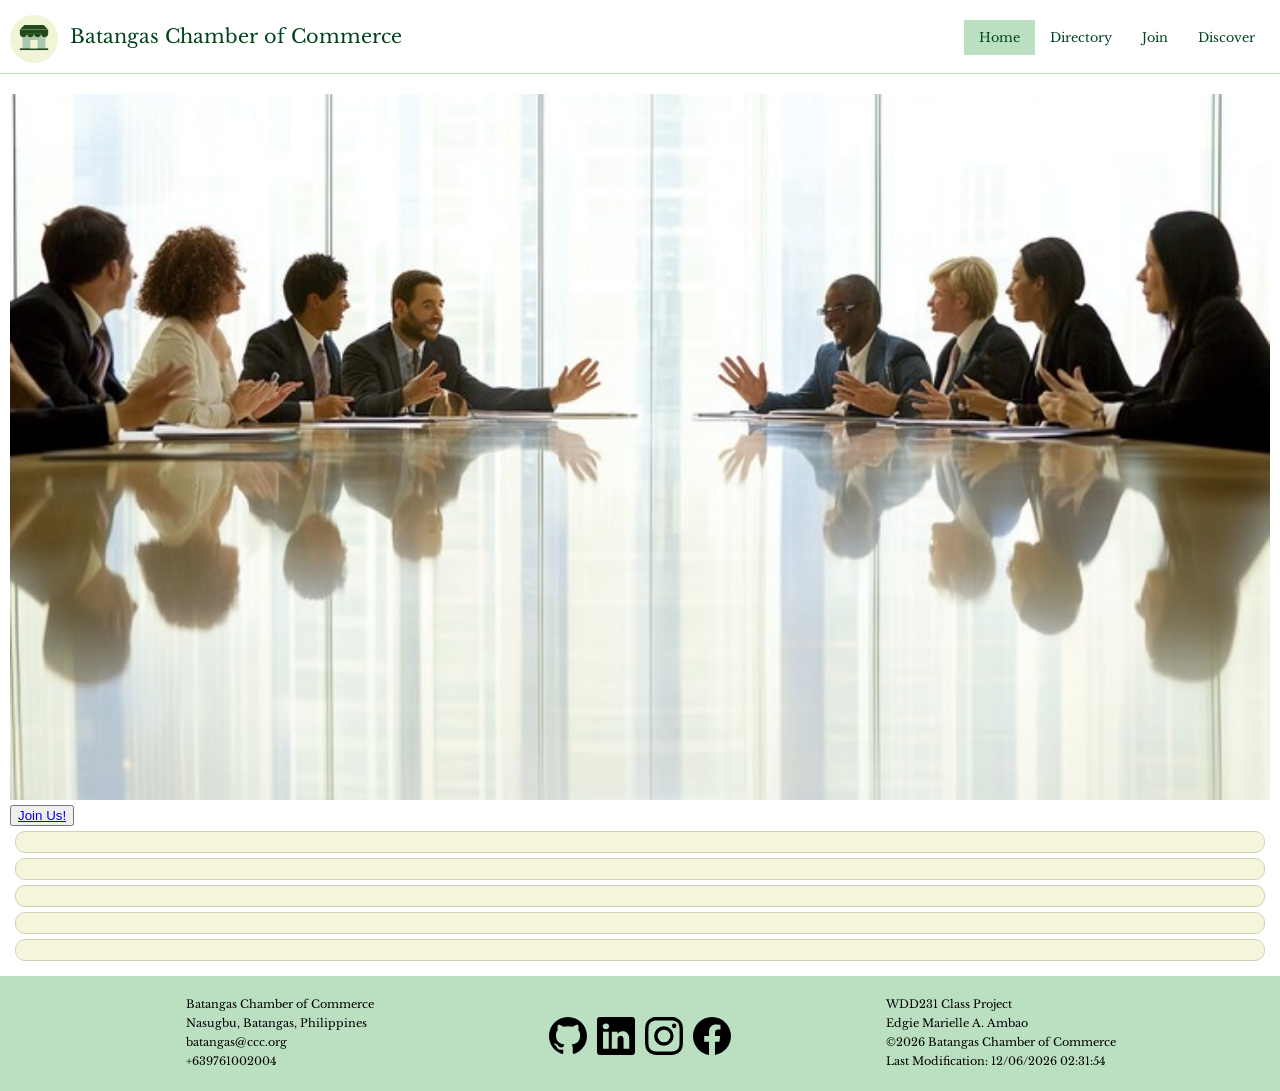
==== chamber/index.html @ 42e89f63 "image" ====
<!DOCTYPE html>
<html lang="en">

<head>
    <meta charset="UTF-8">
    <meta name="viewport" content="width=device-width, initial-scale=1.0">
    <title>WDD 231 - Home Page</title>
    <meta name="description"
        content="WDD 231 - Web Frontend Development | This Home Page will provide visitors with key information and invitations to engage with the chamber of commerce.">
    <meta name="author" content="Edgie Marielle Ambao">
    <meta property="og:title" content="WDD 231 - Chamber of Commerce Home Page">
    <meta property="og:description"
        content="WDD 231 - Web Frontend Development | This Home Page will provide visitors with key information and invitations to engage with the chamber of commerce.">
    <meta property="og:image" content="https://edgiemarielle.github.io/wdd231/chamber/images/commerce.svg">
    <meta property="og:url" content="https://edgiemarielle.github.io/wdd231/">

    <link rel="stylesheet" href="styles/normalize.css">
    <link rel="stylesheet" href="styles/small.css">
    <link rel="stylesheet" href="styles/larger.css">
    <link rel="preconnect" href="https://fonts.googleapis.com">
    <link rel="preconnect" href="https://fonts.gstatic.com" crossorigin>
    <link href="https://fonts.googleapis.com/css2?family=Libre+Baskerville:ital,wght@0,400..700;1,400..700&display=swap"
        rel="stylesheet">
    <link rel="icon" href="favicon.ico">

    <script src="scripts/date.js" defer></script>
    <script src="scripts/navigation.js" defer></script>
    <script src="scripts/directory.js" defer></script>
</head>

<body>
    <header>
        <img src="images/commerce.svg" alt="Site Logo" width="48" height="48">
        <span>Batangas Chamber of Commerce</span>
        <button id="ham-btn" class="hamburger" aria-label="navigation"></button>
    </header>
    <nav id="nav-bar" class="navigation">
        <ul>
            <li class="active"><a href="index.html" aria-current="page">Home</a></li>
            <li><a href="directory.html">Directory</a></li>
            <li><a href="#">Join</a></li>
            <li><a href="#">Discover</a></li>
        </ul>
    </nav>
    <main>
       <img src="images/business-meeting.jpg" alt="Business Meeting">
       <button><a href="#">Join Us!</a></button>
       <section class="current-event">

       </section>
       <section class="weather-section">

       </section>
       <section class="spotlight-1">

       </section>
       <section class="spotlight-2">
        
       </section>
       <section class="spotlight-3">

       </section>
    </main>
    <footer>
        <div class="left">
            <p>Batangas Chamber of Commerce</p>
            <p>Nasugbu, Batangas, Philippines</p>
            <p>batangas@ccc.org</p>
            <p>+639761002004</p>
        </div>
        <div class="icons">
            <a href="https://github.com/edgiemarielle/wdd231" target="_blank"><img src="images/github.svg"
                    alt="Github Profile" width="48" height="48"></a>
            <a href="https://www.linkedin.com/in/edgie-marielle-ambao-47a4b13b5/details/education/" target="_blank"><img
                    src="images/linkedin.svg" alt="LinkedIn Profile" width="48" height="48"></a>
            <a href="https://www.instagram.com/edgiemarielle/" target="_blank"><img src="images/instagram.svg"
                    alt="Instagram Profile" width="48" height="48"></a>
            <a href="https://www.facebook.com/edgiemarielle/" target="_blank"><img src="images/facebook.svg"
                    alt="Github Profile" width="48" height="48"></a>
        </div>
        <div class="right">
            <p>WDD231 Class Project</p>
            <p>Edgie Marielle A. Ambao</p>
            <p>©<span id="currentyear"></span> Batangas Chamber of Commerce</p>
            <p id="lastModified"></p>
        </div>
    </footer>
</body>

</html>
---- chamber/styles/small.css ----
body {
    font-family: "Libre Baskerville", sans-serif;
}

header {
    display: grid;
    grid-template-columns: 24px auto 44px;
    padding: 5px 0 5px 10px;
    align-items: end;
    column-gap: 6px;
    border-bottom: solid 1px #bbe0c1;
}

header img {
    display: block;
    width: 40px;
    height: auto;
}

header span {
    font-size: .9rem;
    color: #00441B;
    padding-left: 15px;
    padding-bottom: 10px;
    font-weight: 400;
}

.hamburger {
    background: none;
    border: none;
    color: green;
    cursor: pointer;
    
}

.hamburger::before {
    content: "\2630";
    font-size: 2rem;
}

.hamburger.show::before {
    content: "\00D7";
}

.navigation {
    display: none;
}

.navigation.show {
    display: block;
}

.navigation ul {
    list-style-type: none;
    margin: 0;
    padding: 0;
}

.navigation a {
    display: block;
    padding: .5rem 10px;
    color: #00441B;
    text-decoration: none;
    border-bottom: solid 1px #ddd;
    font-size: .8rem;
}

.navigation li.active {
    background-color: #bbe0c1;
}

.navigation a:hover {
    background-color: #e2dfda;
}

#member-list.grid {
    display: grid;
}

#member-list.list {
    display: block;
}

#member-list.list section {
    display: grid;
    gap: 1rem;
    padding: 10px;
    border: none;
    border-radius: 0;
}

#member-list.list section h2 {
    grid-column: auto;
    font-size: .7rem;
    text-align: left;
    border: none;
    padding: 0;
}

#member-list.list section img {
    display: none;
}

#member-list.list section .company-info {
    display: contents;
}

main {
    padding: 10px;
}

h1 {
    font-size: 1.6rem;
    color: #00441B;
    padding-left: 10px;
}

.buttons {
    display: flex;
    justify-content: center;
    gap: 10px;
    margin-top: 15px;
    margin-bottom: 15px;
}

#grid, #list {
    padding: 5px;
    width: 60px;
}

section {
    display: grid;
    grid-template-columns: 120px 1fr;
    column-gap: 10px;
    align-items: center;
    border: 1px solid #cfd2b9;
    background-color: beige;
    padding: 10px;
    margin: 5px;
    border-radius: 10px;
    min-width: 0;
}

section h2 {
    grid-column: 1 / -1;
}

section img {
    width: 120px;
    height: 120px;
    object-fit: cover;
}

section .company-info {
    margin: 0;
    line-height: 1.7;
    font-size: .5rem;
    white-space: pre-line;
}

h2 {
    margin: 0;
    font-size: 1.2rem;
    text-align: center;
    border-bottom: 1px solid #cfd2b9;
    padding-bottom: 10px;
    color: #00441B;
}

img {
    padding-top: 10px;
}

footer {
    background-color: #bbe0c1;
    padding: 10px;
}

footer p {
    font-size: .7rem;
    padding-bottom: 2px;
}

.icons {
    display: flex;
    gap: 10px;
    justify-content: center;
    padding: 10px;
}
---- chamber/styles/larger.css ----
@media only screen and (min-width: 32rem) {
header,
    .navigation,
    main,
    footer {
        width: 100%;
        margin: 0 auto;
    }

    header {
        position: relative;
        padding-bottom: 10px;
    }

    header img {
        width: 48px;
        height: auto;
    }

    header span {
        font-size: 1.2rem;
        padding-left: 30px;
        padding-bottom: 15px;
        font-weight: 400;
    }

    .hamburger {
        display: none;
    }

    .navigation {
        display: block;
        position: absolute;
        top: 10px;
        right: 10px;
        padding-top: 10px;
    }

    .navigation ul {
        display: flex;
        flex-wrap: wrap;
        justify-content: flex-end;
        align-items: center;
    }

    .navigation a {
        padding: 10px 15px 10px 15px;
        border-bottom: none;
    }

    #member-list.grid {
        display: grid;
        grid-template-columns: repeat(auto-fit, minmax(320px, 1fr));
        gap: 5px;
    }

    #member-list.list {
        display: block;
    }

    #member-list.list section {
        grid-template-columns: 1fr 1fr;
        gap: .4rem;
    }

    #member-list.list section h2 {
        text-align: center;
        font-size: .9rem;
    }

    #member-list.list .company-info span{
        display: flex;
    }

    section {
        column-gap: 20px;
    }

    section img {
        width: 130px;
        height: 130px;
        object-fit: cover;
    }

    section .company-info {
        font-size: .7rem;
        padding: 2px;
    }

    h1 {
        padding-left: 20px;
        font-size: 1.8rem;
    }

    h2 {
        font-size: 1.5rem;
    }

    footer {
        display: grid;
        grid-template-columns: 1fr auto 1fr;
        place-items: center;
        line-height: 1.5;
        padding: 20px;
    }
}
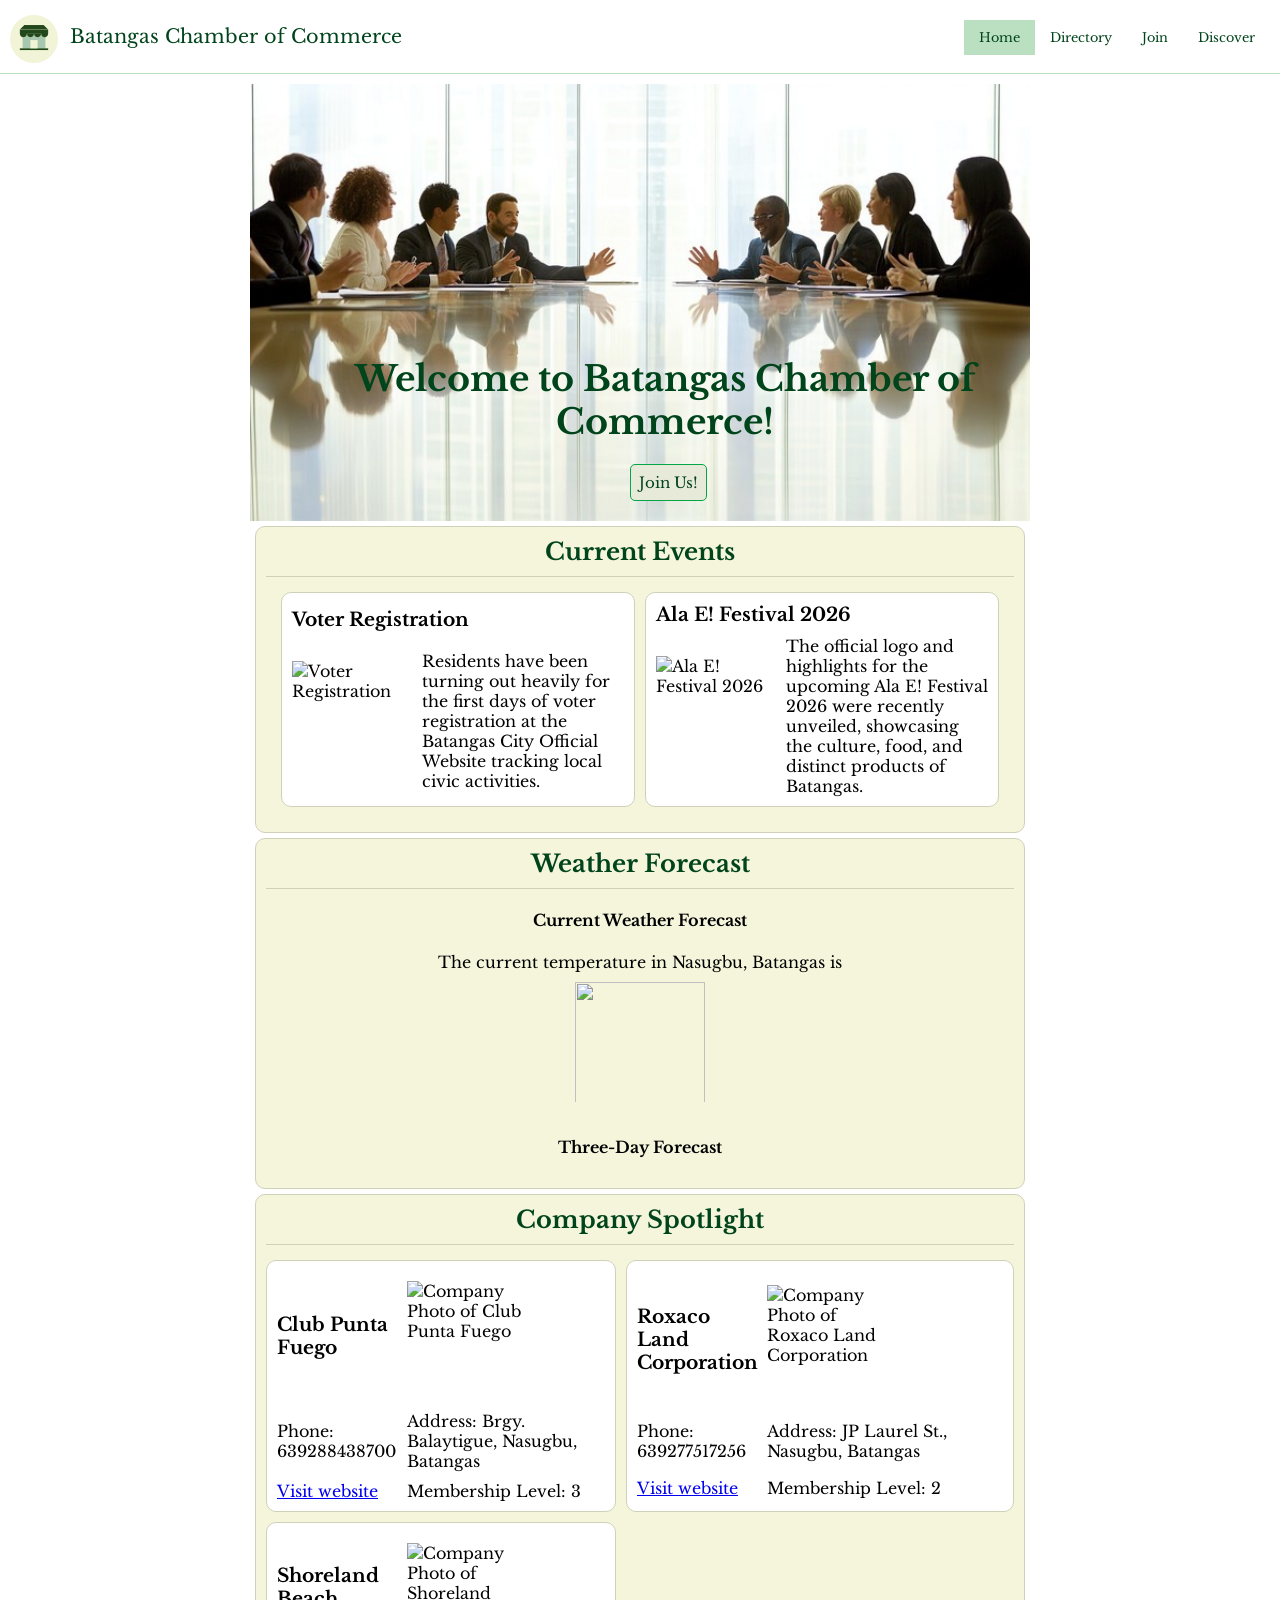
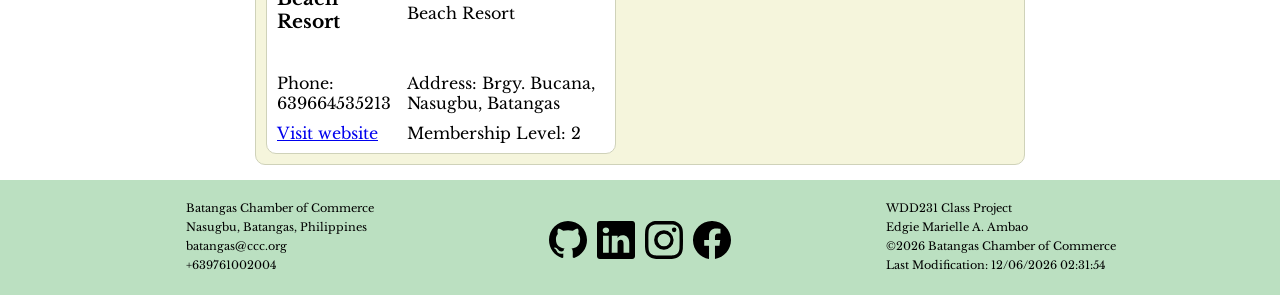
==== commit 5d5e4f41: "Home Page W03" ====
--- a/chamber/index.html
+++ b/chamber/index.html
@@ -25,7 +25,9 @@
 
     <script src="scripts/date.js" defer></script>
     <script src="scripts/navigation.js" defer></script>
-    <script src="scripts/directory.js" defer></script>
+    <script type="module" src="scripts/current-event.mjs"></script>
+    <script type="module" src="scripts/weather-section.mjs"></script>
+    <script type="module" src="scripts/spotlight.mjs"></script>
 </head>
 
 <body>
@@ -43,22 +45,33 @@
         </ul>
     </nav>
     <main>
-       <img src="images/business-meeting.jpg" alt="Business Meeting">
-       <button><a href="#">Join Us!</a></button>
+        <div class="hero">
+            <h1>Welcome to Batangas Chamber of Commerce!</h1>
+            <img src="images/business-meeting.jpg" alt="Business Meeting">
+            <a href="#">Join Us!</a>
+        </div>
+
        <section class="current-event">
+            <h2>Current Events</h2>
+            <div id="current-event"></div>
+       </section>
 
+       <section class="weather-section">
+            <div class="currrent-forecast">
+                <h2>Weather Forecast</h2>
+                <h4>Current Weather Forecast</h4>
+                <p>The current temperature in Nasugbu, Batangas is <span id="current-temp"></span></p>
+                <img id="weather-icon" src="" alt="">
+                <p id="weather-desc"></p>
+            </div>
+            <div class="three-day-forecast" id="three-day-forecast">
+                <h4>Three-Day Forecast</h4>
+            </div>
        </section>
-       <section class="weather-section">
 
-       </section>
-       <section class="spotlight-1">
-
-       </section>
-       <section class="spotlight-2">
-        
-       </section>
-       <section class="spotlight-3">
-
+       <section class="spotlight">
+            <h2>Company Spotlight</h2>
+            <div id="company-spotlight"></div>
        </section>
     </main>
     <footer>
--- a/chamber/styles/small.css
+++ b/chamber/styles/small.css
@@ -186,4 +186,102 @@
     gap: 10px;
     justify-content: center;
     padding: 10px;
-}+}
+
+.hero {
+    position: relative;
+}
+
+.hero img {
+    display: block;
+    width: 100%;
+    height: auto;
+    padding-top: 0;
+}
+
+.hero h1 {
+    position: absolute;
+    /* top: 50px; */
+    left: 10px;
+    z-index: 1;
+    margin: 0;
+    padding: .5rem;
+    color: #00441B;
+    font-size: 15px;
+    text-align: center;
+}
+
+.hero a {
+    position: absolute;
+    bottom: 20px;
+    left: 140px;
+    font-size: 15px;
+    text-decoration: none;
+    border: 1px solid #05a645;
+    color: #00441B;
+    border-radius: 5px;
+    background-color: #e7e9d9;
+    padding: 8px;
+}
+
+#current-event, #weather-section, #spotlight {
+    display: flex;
+    flex-direction: column;
+    column-gap: 10px;
+    align-items: center;
+    background-color: beige;
+    padding: 10px;
+    margin: 5px;
+    border-radius: 10px;
+    text-align: center;
+}
+
+.current-event, .spotlight {
+    display: block;
+}
+
+#current-event, #company-spotlight {
+    display: grid;
+    grid-template-columns: 1fr;
+    gap: 10px;
+    align-items: stretch;
+}
+
+#current-event article, #company-spotlight article {
+    display: grid;
+    grid-template-columns: minmax(0, 120px) minmax(0, 1fr);
+    gap: 10px;
+    align-items: center;
+    width: 100%;
+    box-sizing: border-box;
+    padding: 10px;
+    border: 1px solid #cfd2b9;
+    border-radius: 10px;
+    background-color: white;
+    text-align: left;
+}
+
+#current-event article h3 {
+    grid-column: 1 / -1;
+    margin: 0;
+}
+
+#current-event article img {
+    width: 100%;
+    height: 120px;
+    padding-top: 0;
+    object-fit: cover;
+}
+
+#current-event article p {
+    margin: 0;
+}
+
+#company-spotlight {
+    padding-top: 15px;
+}
+
+.weather-section {
+    display: block;
+    text-align: center;
+}
--- a/chamber/styles/larger.css
+++ b/chamber/styles/larger.css
@@ -96,6 +96,10 @@
         font-size: 1.5rem;
     }
 
+    #current-event {
+        grid-template-columns: repeat(auto-fit, minmax(240px, 1fr));
+    }
+
     footer {
         display: grid;
         grid-template-columns: 1fr auto 1fr;
@@ -103,4 +107,30 @@
         line-height: 1.5;
         padding: 20px;
     }
+
+    .hero img {
+        width: 100%;
+        max-width: 800px;
+        margin: 0 auto;
+    }
+
+    .hero h1 {
+        left: 50px;
+        bottom: 70px;
+        text-align: center;
+        font-size: 35px;
+    }
+
+    .hero a {
+        left: 380px;
+    }
+
+    main {
+        max-width: 800px;
+    }
+
+    #company-spotlight {
+        grid-template-columns: minmax(0, 350px) minmax(0, 1fr);
+
+    }
 }
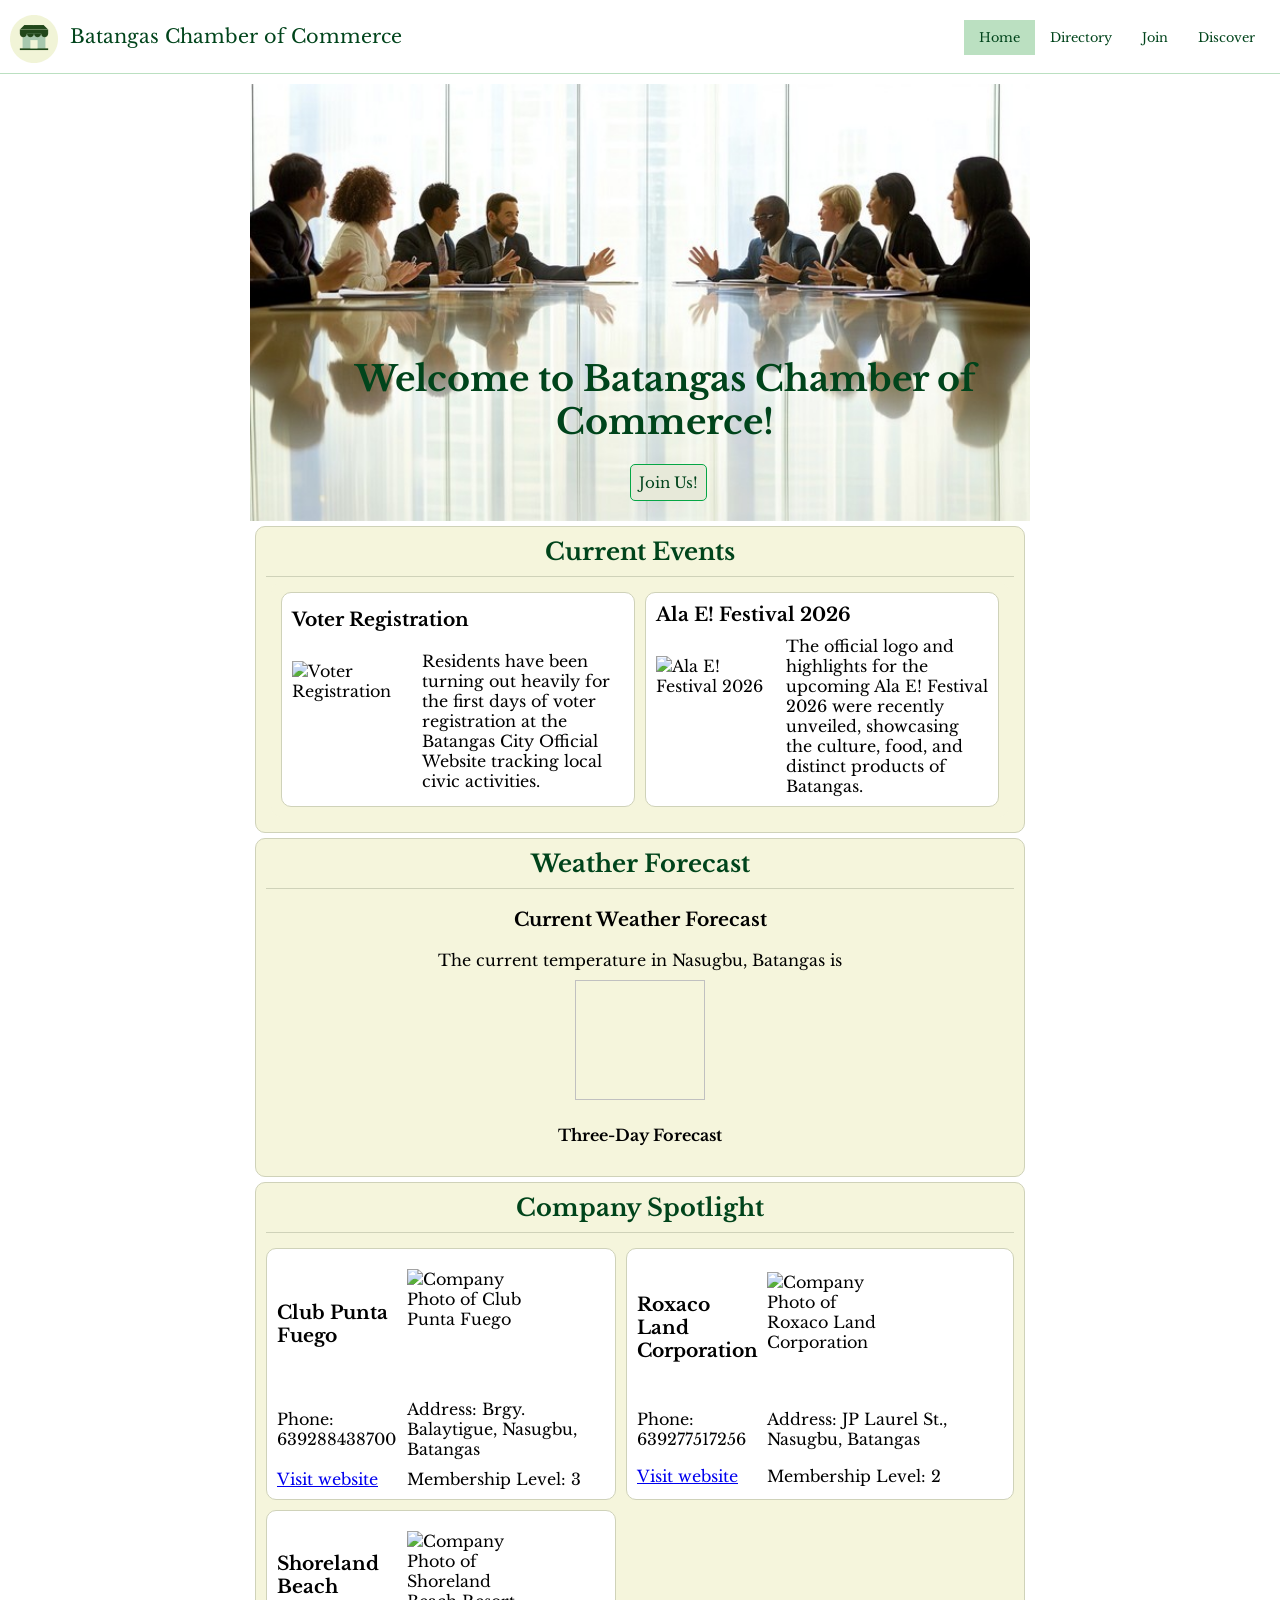
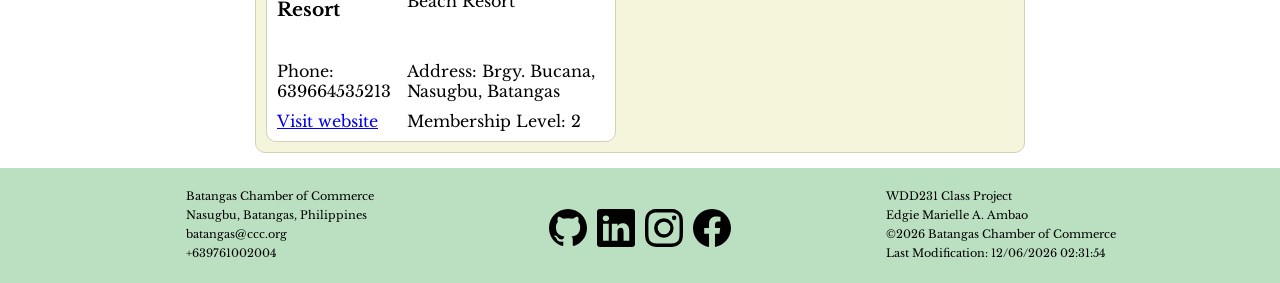
==== commit 9e61805f: "Home Page" ====
--- a/chamber/index.html
+++ b/chamber/index.html
@@ -8,7 +8,7 @@
     <meta name="description"
         content="WDD 231 - Web Frontend Development | This Home Page will provide visitors with key information and invitations to engage with the chamber of commerce.">
     <meta name="author" content="Edgie Marielle Ambao">
-    <meta property="og:title" content="WDD 231 - Chamber of Commerce Home Page">
+    <meta property="og:title" content="WDD 231 - Chamber of Commerce Home Page Week03">
     <meta property="og:description"
         content="WDD 231 - Web Frontend Development | This Home Page will provide visitors with key information and invitations to engage with the chamber of commerce.">
     <meta property="og:image" content="https://edgiemarielle.github.io/wdd231/chamber/images/commerce.svg">
@@ -59,9 +59,9 @@
        <section class="weather-section">
             <div class="currrent-forecast">
                 <h2>Weather Forecast</h2>
-                <h4>Current Weather Forecast</h4>
+                <h3>Current Weather Forecast</h3>
                 <p>The current temperature in Nasugbu, Batangas is <span id="current-temp"></span></p>
-                <img id="weather-icon" src="" alt="">
+                <img id="weather-icon">
                 <p id="weather-desc"></p>
             </div>
             <div class="three-day-forecast" id="three-day-forecast">
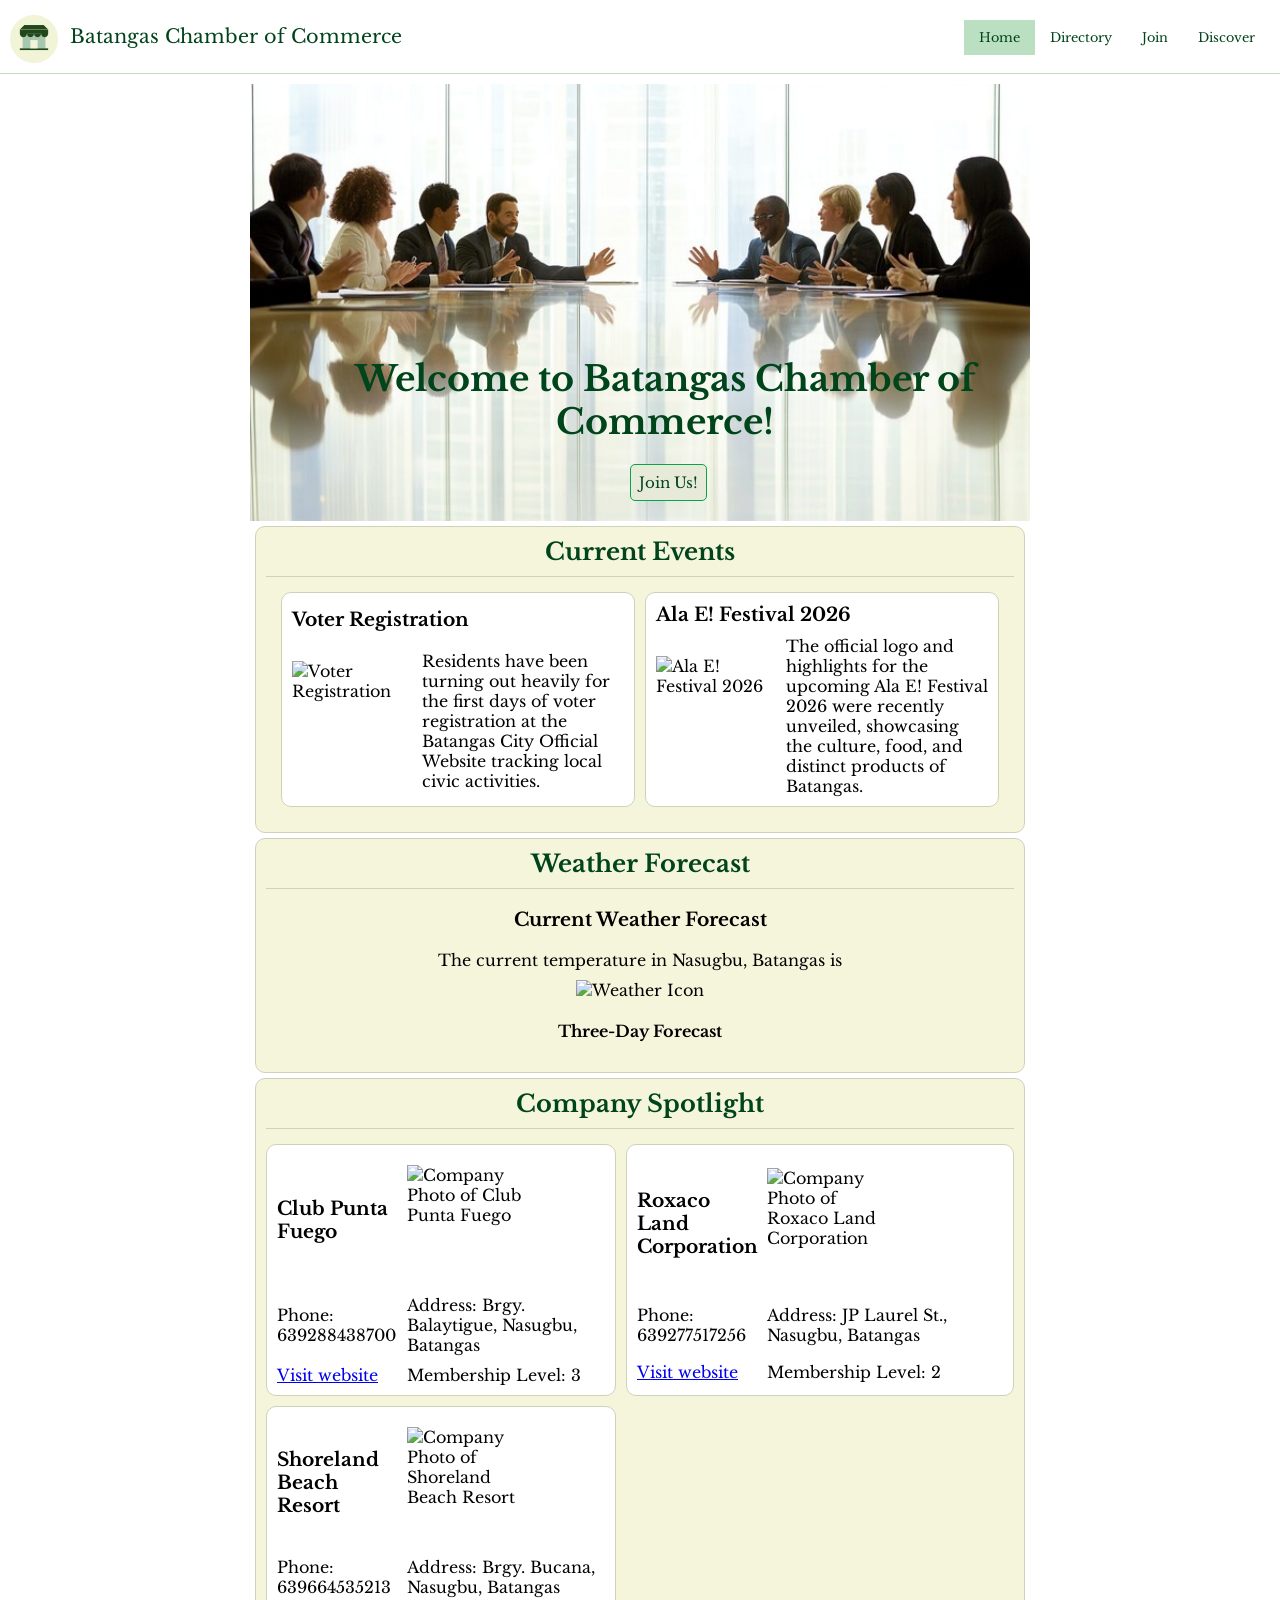
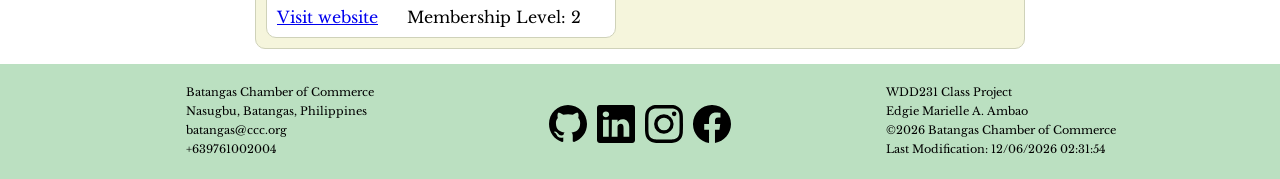
==== commit 8d88ee95: "Week 03 Home Page" ====
--- a/chamber/index.html
+++ b/chamber/index.html
@@ -61,7 +61,7 @@
                 <h2>Weather Forecast</h2>
                 <h3>Current Weather Forecast</h3>
                 <p>The current temperature in Nasugbu, Batangas is <span id="current-temp"></span></p>
-                <img id="weather-icon">
+                <img id="weather-icon" alt="Weather Icon">
                 <p id="weather-desc"></p>
             </div>
             <div class="three-day-forecast" id="three-day-forecast">
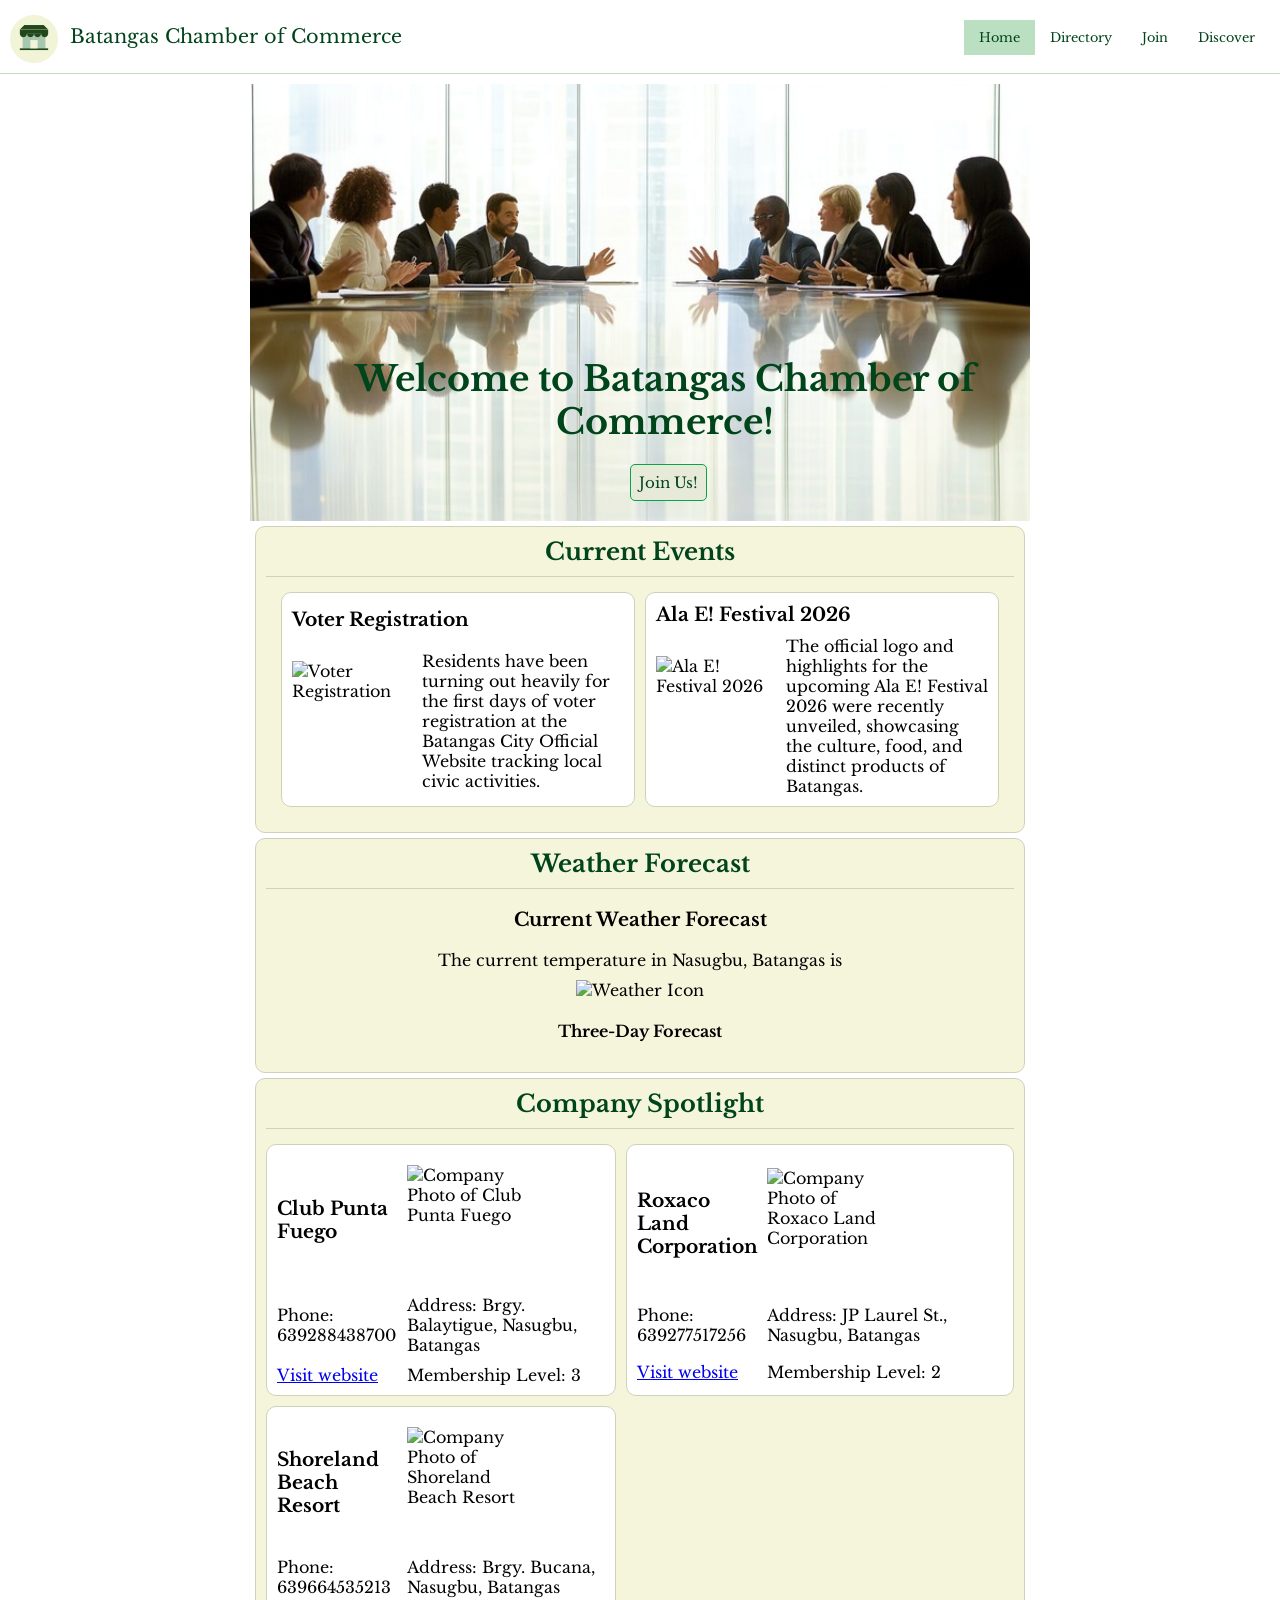
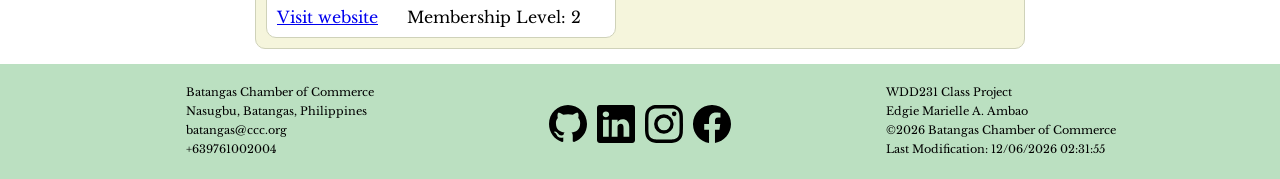
==== commit b93ea30a: "W04 Join Page" ====
--- a/chamber/index.html
+++ b/chamber/index.html
@@ -40,7 +40,7 @@
         <ul>
             <li class="active"><a href="index.html" aria-current="page">Home</a></li>
             <li><a href="directory.html">Directory</a></li>
-            <li><a href="#">Join</a></li>
+            <li><a href="join.html">Join</a></li>
             <li><a href="#">Discover</a></li>
         </ul>
     </nav>
@@ -48,7 +48,7 @@
         <div class="hero">
             <h1>Welcome to Batangas Chamber of Commerce!</h1>
             <img src="images/business-meeting.jpg" alt="Business Meeting">
-            <a href="#">Join Us!</a>
+            <a href="join.html">Join Us!</a>
         </div>
 
        <section class="current-event">
@@ -61,7 +61,7 @@
                 <h2>Weather Forecast</h2>
                 <h3>Current Weather Forecast</h3>
                 <p>The current temperature in Nasugbu, Batangas is <span id="current-temp"></span></p>
-                <img id="weather-icon" alt="Weather Icon">
+                <img id="weather-icon" src="https://openweathermap.org/img/wn/01d@2x.png" alt="Weather Icon">
                 <p id="weather-desc"></p>
             </div>
             <div class="three-day-forecast" id="three-day-forecast">
@@ -94,7 +94,7 @@
         <div class="right">
             <p>WDD231 Class Project</p>
             <p>Edgie Marielle A. Ambao</p>
-            <p>©<span id="currentyear"></span> Batangas Chamber of Commerce</p>
+            <p>©<span id="currentYear"></span> Batangas Chamber of Commerce</p>
             <p id="lastModified"></p>
         </div>
     </footer>
--- a/chamber/styles/small.css
+++ b/chamber/styles/small.css
@@ -201,7 +201,6 @@
 
 .hero h1 {
     position: absolute;
-    /* top: 50px; */
     left: 10px;
     z-index: 1;
     margin: 0;
@@ -285,3 +284,192 @@
     display: block;
     text-align: center;
 }
+
+form {
+    display: flex;
+    flex-direction: column;
+}
+
+form :focus-visible{
+    outline: 3px solid #176b35;
+    outline-offset: 2px;
+}
+
+.join-h2{
+    padding-top: 20px;
+    font-size: 1.1rem;
+    margin-bottom: 10px;
+}
+
+label {
+    font-size: .8rem;
+    display: flex;
+    flex-direction: column;
+    gap: 2px;
+    margin-bottom: 10px;
+    width: 100%;
+    max-width: 300px;
+    box-sizing: border-box;
+    padding-left: 25px;
+    color: #00441B;
+    font-weight: 700;
+}
+
+select {
+    padding: 5px;
+    border: 1px solid #bdbdbd;
+    border-radius: 5px;
+}
+
+input{
+    padding: 5px;
+}
+
+input[type="text"], input[type="email"], input[type="tel"]{
+    border: 1px solid #bdbdbd;
+    border-left: 4px solid red;
+    border-radius: 5px;
+}
+
+input[type="text"]#title, textarea{
+    border: 1px solid #bdbdbd;
+    border-left: 4px solid green;
+    border-radius: 5px;
+}
+
+textarea{
+    height: auto;
+    margin-bottom: 20px;
+}
+
+input[type="submit"]{
+    width: 100%;
+    max-width: 200px;
+    padding: 8px;
+    margin-left: 25px;
+    background-color: #bbe0c1;
+    border-radius: 5px;
+    font-size: .9rem;
+    font-weight: 700;
+    color: #00441B;
+    border: 1px solid #00441B;
+}
+
+.levels h2{
+    padding-top: 50px;
+    font-size: 1.1rem;
+    border: none;
+}
+
+.member-levels{
+    border-radius: 20px;
+    background-color: #1b5e20;
+    color: #fff;
+    padding: 15px;
+    margin-bottom: 15px;
+    text-align: center;
+    padding-bottom: 30px;
+}
+
+.member-levels h3{
+    font-size: 1rem;
+    padding-bottom: 10px;
+}
+
+.member-levels a{
+    font-size: .8rem;
+    text-decoration: none;
+    border: 1px solid #05a645;
+    padding: 8px;
+    background-color: #bbe0c1;
+    color: #00441B;
+    border-radius: 10px;
+    font-weight: 700;
+}
+
+dialog{
+    width: 100%;
+    max-width: 320px;
+    border-radius: 5px;
+    border-color: #82b58b;
+}
+
+dialog .closeModal{
+    position: absolute;
+    right: 20px;
+}
+
+dialog h2{
+    text-align: left;
+    font-size: 1.2rem;
+    color: #00441B;
+}
+
+dialog h3{
+    font-size: .9rem;
+    color: #00441B;
+}
+
+dialog ul{
+    font-size: .8rem;
+}
+
+.member-levels{
+    animation: card-enter 1s ease-in-out both;
+}
+
+@keyframes card-enter {
+    from{
+        opacity: 0;
+        transform: translateY(16px);
+    }
+
+    to{
+        opacity: 1;
+        transform: translateY(0);
+    }
+}
+
+#form-info {
+    width: 100%;
+    min-height: 55vh;
+    background-color: #e2dfda;
+    padding: 10px;
+    border-radius: 5px;
+    box-sizing: border-box;
+}
+
+#form-info h1 {
+    text-align: center;
+    font-size: 1.5rem;
+    padding: 20px;
+}
+
+#form-info .info {
+    padding-bottom: 10px;
+    padding-left: 10px;
+    color: #00441B;
+    font-size: 1rem;
+    text-decoration: underline;
+}
+
+#form-info .member-info {
+    padding-left: 30px;
+}
+
+#form-info p {
+    font-size: .9rem;
+    line-height: 1.8;
+}
+
+#form-info .success {
+    text-align: center;
+    font-size: 13px;
+    padding-bottom: 15px;
+}
+
+#form-info .date {
+    padding-top: 40px;
+    text-align: right;
+    font-size: .7rem;
+}
--- a/chamber/styles/larger.css
+++ b/chamber/styles/larger.css
@@ -133,4 +133,56 @@
         grid-template-columns: minmax(0, 350px) minmax(0, 1fr);
 
     }
+
+    .join-page{
+        display: grid;
+        grid-template-columns: 1fr 1fr;
+        gap: 8rem;
+        align-items: start;
+    }
+
+    label{
+        margin-bottom: 20px;
+    }
+
+    .application{
+        padding-top: 30px;
+    }
+
+    dialog{
+        max-width: 350px;
+    }
+
+    input[type="submit"]{
+        margin-bottom: 30px;
+    }
+
+    #form-info {
+        width: 100%;
+    }
+
+    #form-info h1 {
+        font-size: 1.8rem;
+    }
+
+    #form-info .success {
+        font-size: 1rem;
+        padding-bottom: 20px;
+    }
+
+    #form-info .info {
+        padding-left: 50px;
+        padding-bottom: 15px;
+    }
+
+    #form-info .member-info {
+        padding-left: 130px;
+        line-height: 1.9rem;
+    }
+
+    #form-info .date {
+        font-size: .8rem;
+        padding-right: 10px;
+        padding-top: 10px;
+    }
 }
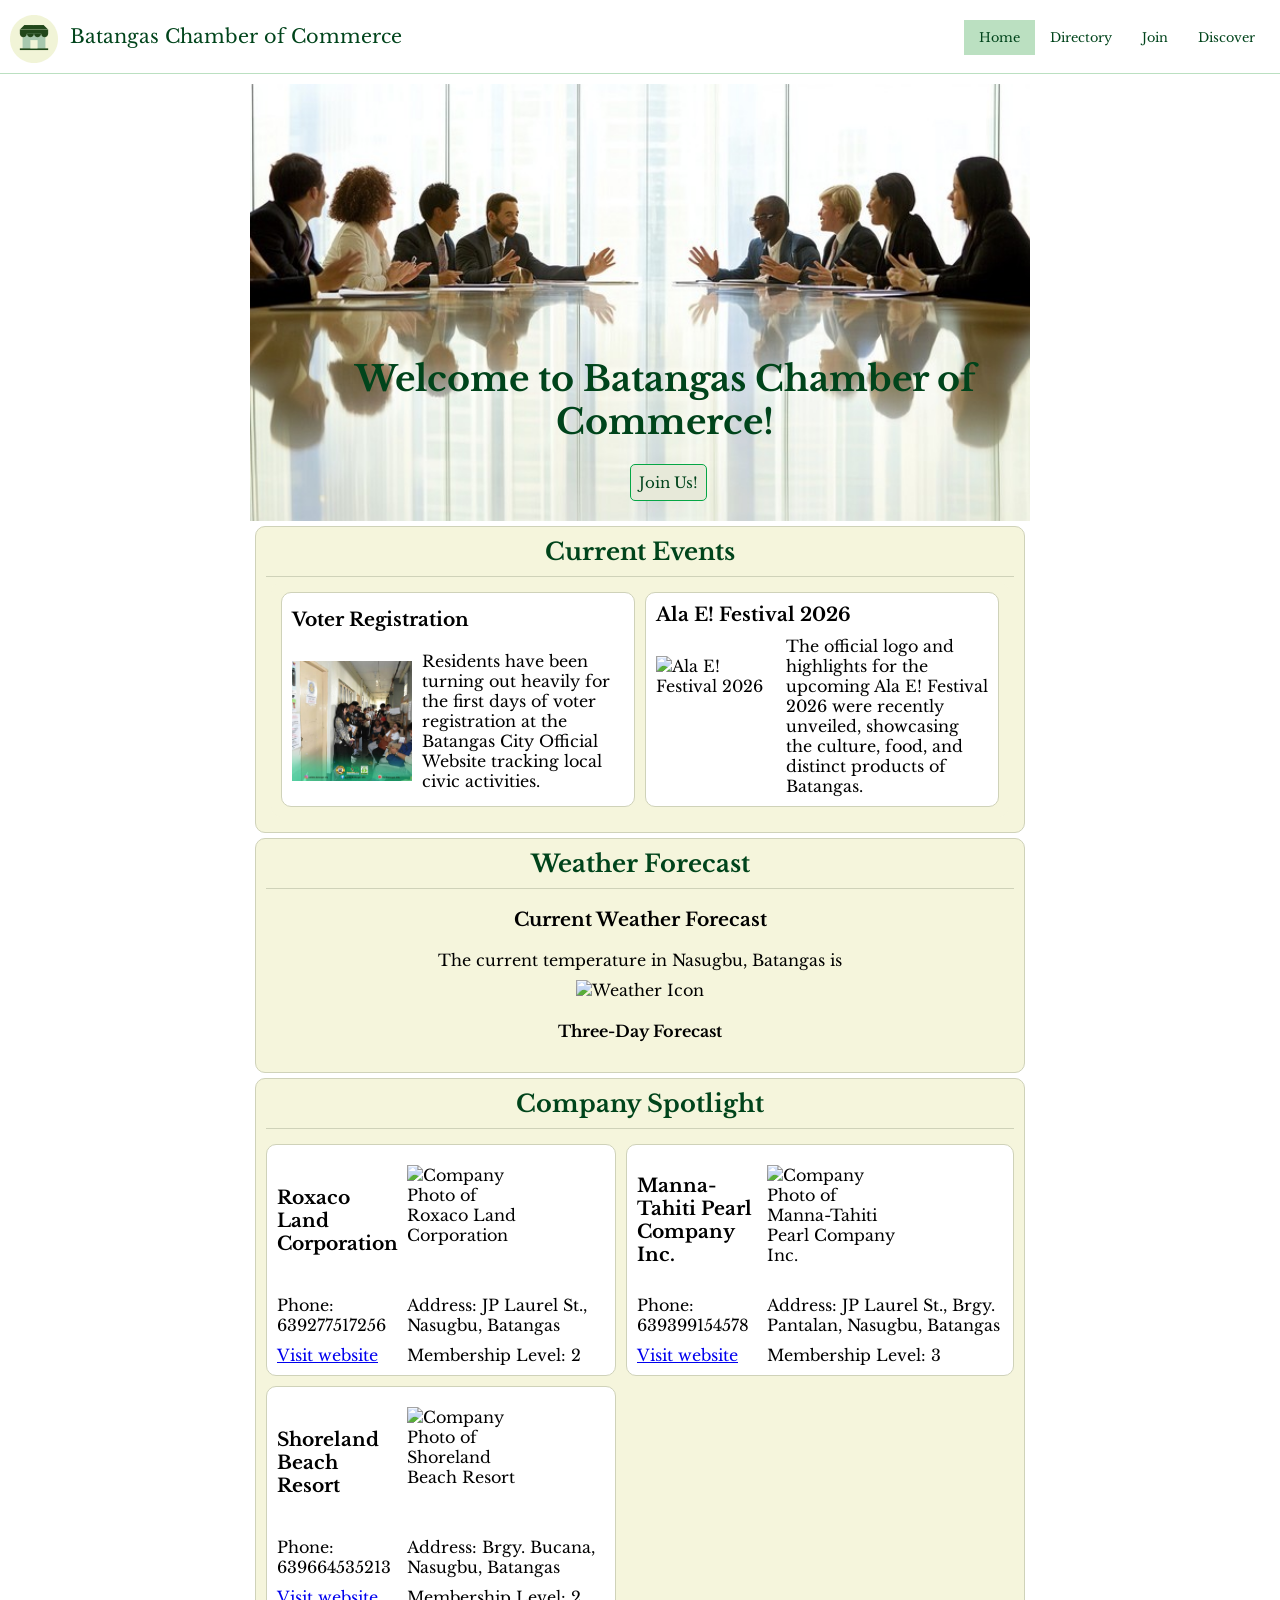
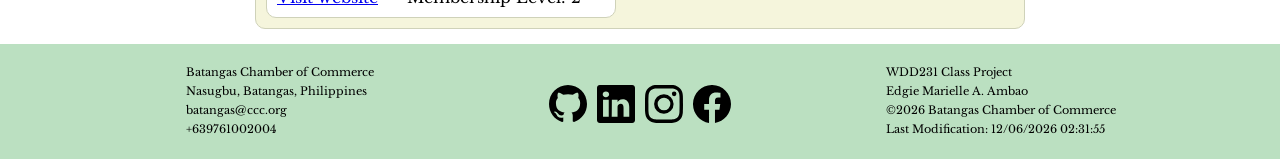
==== commit 8d1006e1: "W03 Home Page" ====
--- a/chamber/index.html
+++ b/chamber/index.html
@@ -47,7 +47,7 @@
     <main>
         <div class="hero">
             <h1>Welcome to Batangas Chamber of Commerce!</h1>
-            <img src="images/business-meeting.jpg" alt="Business Meeting">
+            <img src="images/business-meeting.jpg" alt="Chamber of Commerce members">
             <a href="join.html">Join Us!</a>
         </div>
 
--- a/chamber/styles/small.css
+++ b/chamber/styles/small.css
@@ -369,6 +369,7 @@
     margin-bottom: 15px;
     text-align: center;
     padding-bottom: 30px;
+    animation: card-enter 1s ease-in-out both;
 }
 
 .member-levels h3{
@@ -414,10 +415,6 @@
     font-size: .8rem;
 }
 
-.member-levels{
-    animation: card-enter 1s ease-in-out both;
-}
-
 @keyframes card-enter {
     from{
         opacity: 0;
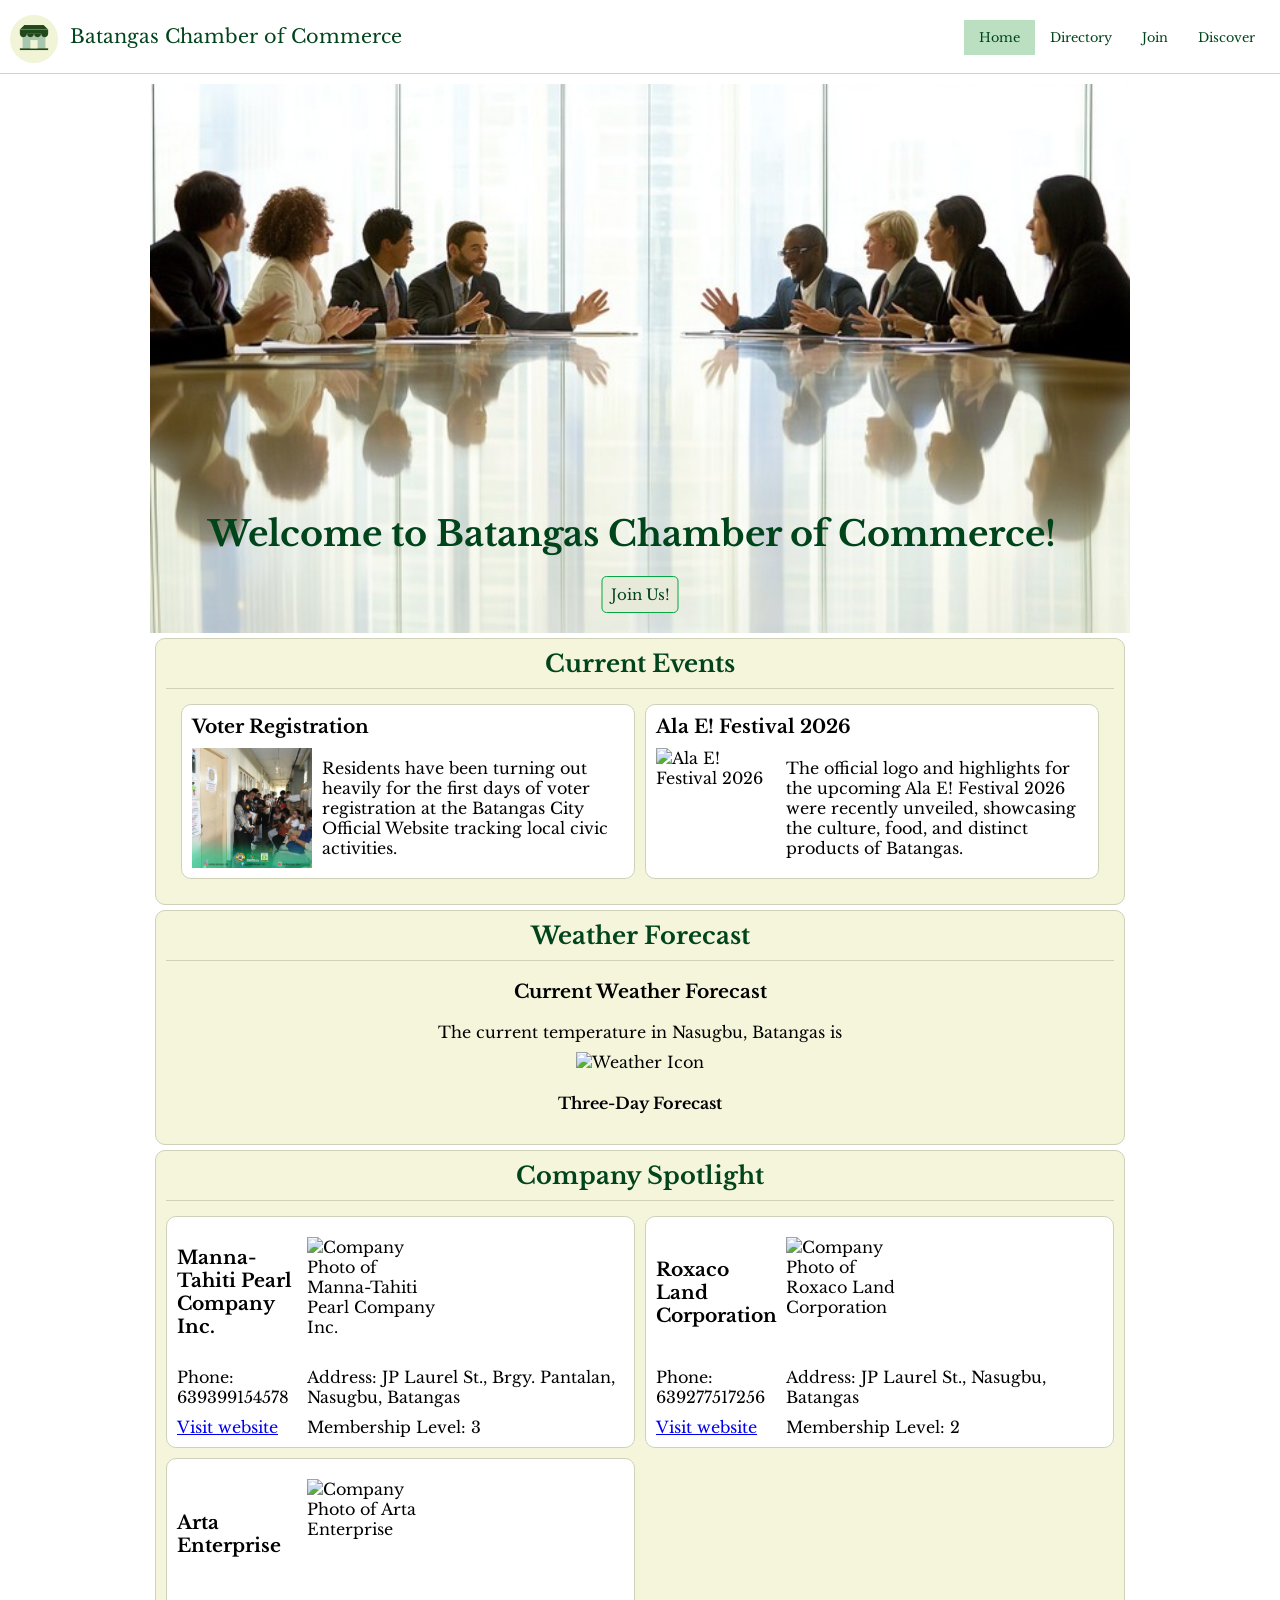
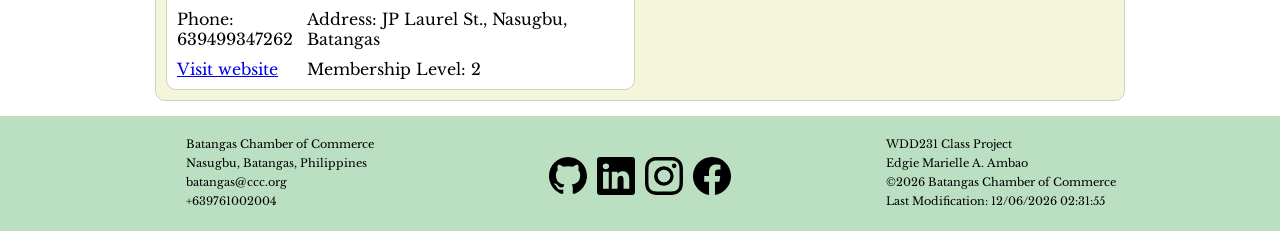
==== commit 1ece1a45: "W05 Directory Page" ====
--- a/chamber/index.html
+++ b/chamber/index.html
@@ -41,7 +41,7 @@
             <li class="active"><a href="index.html" aria-current="page">Home</a></li>
             <li><a href="directory.html">Directory</a></li>
             <li><a href="join.html">Join</a></li>
-            <li><a href="#">Discover</a></li>
+            <li><a href="discover.html">Discover</a></li>
         </ul>
     </nav>
     <main>
--- a/chamber/styles/small.css
+++ b/chamber/styles/small.css
@@ -1,3 +1,7 @@
+* {
+    box-sizing: border-box;
+}
+
 body {
     font-family: "Libre Baskerville", sans-serif;
 }
@@ -130,7 +134,7 @@
 
 section {
     display: grid;
-    grid-template-columns: 120px 1fr;
+    grid-template-columns: minmax(0, 120px) minmax(0, 1fr);
     column-gap: 10px;
     align-items: center;
     border: 1px solid #cfd2b9;
@@ -156,6 +160,8 @@
     line-height: 1.7;
     font-size: .5rem;
     white-space: pre-line;
+    min-width: 0;
+    overflow-wrap: anywhere;
 }
 
 h2 {
@@ -195,6 +201,7 @@
 .hero img {
     display: block;
     width: 100%;
+    max-width: none;
     height: auto;
     padding-top: 0;
 }
@@ -213,7 +220,8 @@
 .hero a {
     position: absolute;
     bottom: 20px;
-    left: 140px;
+    left: 50%;
+    transform: translateX(-50%);
     font-size: 15px;
     text-decoration: none;
     border: 1px solid #05a645;
@@ -469,4 +477,66 @@
     padding-top: 40px;
     text-align: right;
     font-size: .7rem;
+}
+
+#attractions div {
+    margin: 10px 10px 20px 10px;
+    border: 1px solid #cfd2b9;
+    background-color: beige;
+    border-radius: 8px;
+    overflow: hidden;
+    padding: 20px;
+
+    display: grid;
+    grid-template-areas:
+    "name"
+    "image"
+    "description"
+    "address"
+    "button";
+}
+
+#attractions div h2 {
+    color: #1b5e20;
+    border: none;
+    grid-area: name;
+    text-align: left;
+}
+
+#attractions div img{
+    width: 100%;
+    align-self: center;
+    grid-area: image;
+}
+
+#attractions div p {
+    margin: 20px 10px;
+    font-size: 14px;
+    grid-area: description;
+}
+
+#attractions div address {
+    margin: 10px;
+    font-size: 14px;
+    grid-area: address;
+}
+
+#attractions div button {
+    padding: 10px;
+    margin: 20px 0px 10px;
+    align-self: center;
+    width: 100%;
+    border: 2px solid#1b5e20;
+    border-radius: 20px;
+    background-color: #bbe0c1;
+    color: #00441b;
+    font-family: "Libre Baskerville", sans-serif;
+    font-weight: 600;
+    grid-area: button;
+}
+
+#visit {
+    padding: 10px;
+    margin-left: 10px;
+    font-style: italic;
 }
--- a/chamber/styles/larger.css
+++ b/chamber/styles/larger.css
@@ -1,5 +1,5 @@
-@media only screen and (min-width: 32rem) {
-header,
+@media only screen and (min-width: 64rem) {
+    header,
     .navigation,
     main,
     footer {
@@ -50,8 +50,12 @@
 
     #member-list.grid {
         display: grid;
-        grid-template-columns: repeat(auto-fit, minmax(320px, 1fr));
+        grid-template-columns: repeat(3, minmax(0, 1fr));
         gap: 5px;
+    }
+
+    #member-list.grid p {
+        font-size: 10px;
     }
 
     #member-list.list {
@@ -65,7 +69,7 @@
 
     #member-list.list section h2 {
         text-align: center;
-        font-size: .9rem;
+        font-size: 1.1rem;
     }
 
     #member-list.list .company-info span{
@@ -110,7 +114,6 @@
 
     .hero img {
         width: 100%;
-        max-width: 800px;
         margin: 0 auto;
     }
 
@@ -121,16 +124,13 @@
         font-size: 35px;
     }
 
-    .hero a {
-        left: 380px;
-    }
-
     main {
-        max-width: 800px;
+        width: 100%;
+        max-width: 1000px;
     }
 
     #company-spotlight {
-        grid-template-columns: minmax(0, 350px) minmax(0, 1fr);
+        grid-template-columns: repeat(2, minmax(0, 1fr));
 
     }
 
@@ -185,4 +185,34 @@
         padding-right: 10px;
         padding-top: 10px;
     }
+
+    #attractions {
+        display: grid;
+        grid-template-columns: repeat(2, minmax(0, 1fr));
+    }
+
+    #attractions > div {
+        min-width: 0;
+    }
+
+    #attractions div h2{
+        font-size: 24px;
+
+    }
+
+    #attractions div p, #attractions div address{
+        font-size: 14px;
+        padding-left: 10px;
+    }
+
+    #attractions img{
+        opacity: 0.7;
+        transition: transform 0.9s ease-in-out;
+    }
+
+    #attractions:hover img{
+        transform: scale(1.2);
+        opacity: 1;
+    }
+    
 }
